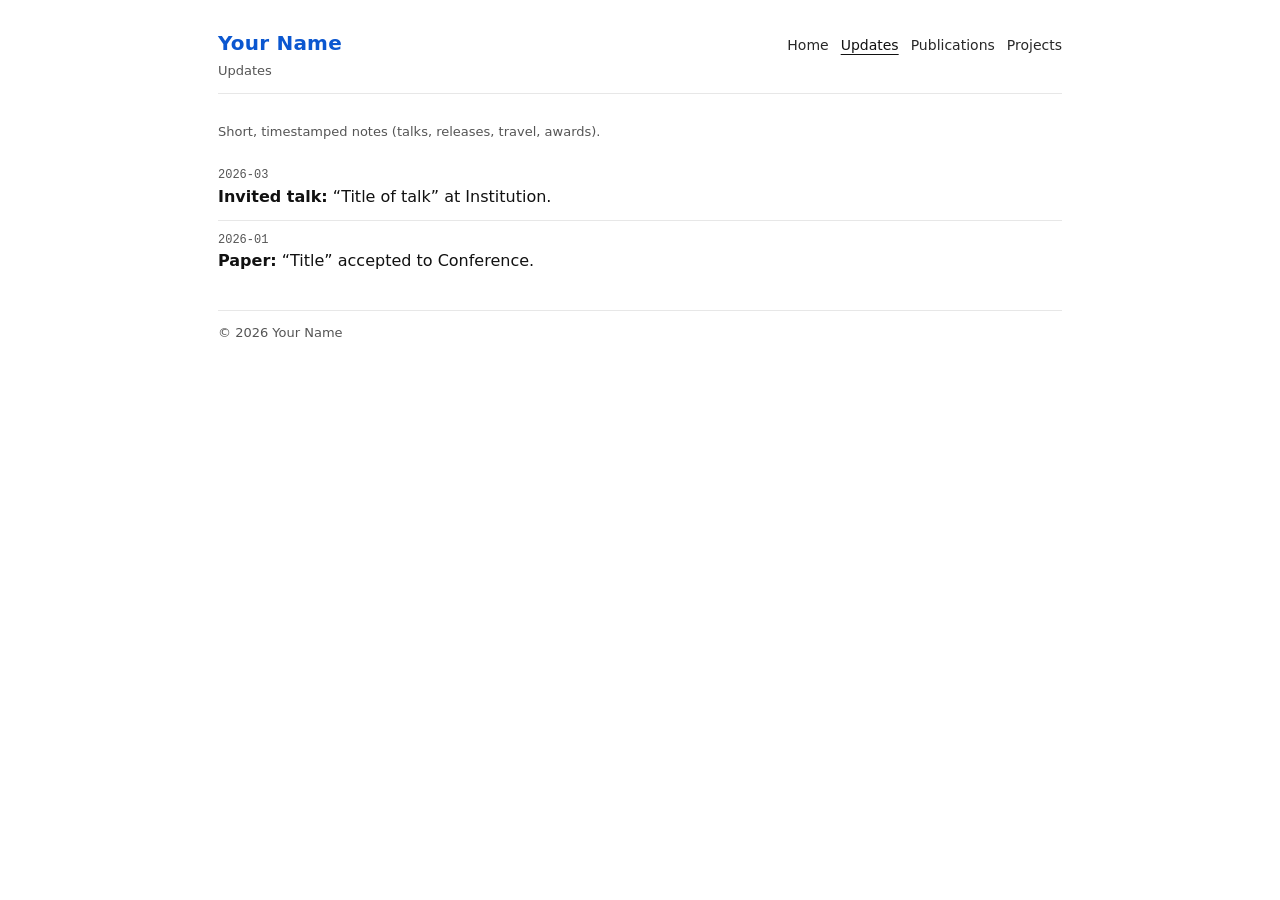
==== news/index.html @ 28f73090 "Add files via upload" ====
<!doctype html>
<html lang="en">
  <head>
    <meta charset="utf-8" />
    <meta name="viewport" content="width=device-width, initial-scale=1" />
    <title>Updates · Your Name</title>
    <meta name="description" content="Updates" />
    <link rel="stylesheet" href="/assets/style.css" />
  </head>
  <body>
    <div class="container">
      <header>
        <div class="brand">
          <h1><a href="/">Your Name</a></h1>
          <p class="subtitle">Updates</p>
        </div>
        <nav>
          <a href="/">Home</a>
          <a href="/updates/" aria-current="page">Updates</a>
          <a href="/publications/">Publications</a>
          <a href="/projects/">Projects</a>
        </nav>
      </header>

      <main>
        <p class="meta">Short, timestamped notes (talks, releases, travel, awards).</p>

        <ul class="list">
          <li>
            <div class="kicker">2026-03</div>
            <div>
              <strong>Invited talk:</strong> “Title of talk” at Institution.
            </div>
          </li>
          <li>
            <div class="kicker">2026-01</div>
            <div>
              <strong>Paper:</strong> “Title” accepted to Conference.
            </div>
          </li>
        </ul>
      </main>

      <footer>
        <div>© <span id="year"></span> Your Name</div>
      </footer>
    </div>

    <script>
      document.getElementById('year').textContent = new Date().getFullYear();
    </script>
  </body>
</html>
---- assets/style.css ----
/* Minimal, typography-first styling (inspired by clean academic pages)
   Customize: update the --max-width, font sizes, and link color if desired.
*/

:root {
  --max-width: 880px;
  --fg: #111;
  --muted: #555;
  --bg: #fff;
  --border: #e7e7e7;
  --link: #0b57d0;
  --link-visited: #6f42c1;

  --font: ui-sans-serif, system-ui, -apple-system, BlinkMacSystemFont, "Segoe UI", Roboto,
    Helvetica, Arial, "Apple Color Emoji", "Segoe UI Emoji";
  --mono: ui-monospace, SFMono-Regular, Menlo, Monaco, Consolas, "Liberation Mono", "Courier New";
}

* { box-sizing: border-box; }

html, body {
  margin: 0;
  padding: 0;
  background: var(--bg);
  color: var(--fg);
  font-family: var(--font);
  line-height: 1.55;
}

a { color: var(--link); text-decoration: none; }
a:hover { text-decoration: underline; }
a:visited { color: var(--link-visited); }

.container {
  max-width: var(--max-width);
  padding: 28px 18px;
  margin: 0 auto;
}

header {
  display: flex;
  align-items: baseline;
  justify-content: space-between;
  gap: 16px;
  padding-bottom: 12px;
  border-bottom: 1px solid var(--border);
}

.brand {
  display: flex;
  flex-direction: column;
  gap: 2px;
}

.brand h1 {
  font-size: 20px;
  margin: 0;
  font-weight: 650;
  letter-spacing: 0.2px;
}

.brand .subtitle {
  margin: 0;
  font-size: 13px;
  color: var(--muted);
}

nav {
  display: flex;
  flex-wrap: wrap;
  gap: 12px;
  justify-content: flex-end;
}

nav a {
  font-size: 14px;
  color: var(--fg);
  opacity: 0.9;
}

nav a[aria-current="page"] {
  text-decoration: underline;
  text-underline-offset: 4px;
  opacity: 1;
}

main {
  padding-top: 18px;
}

h2 {
  font-size: 18px;
  margin: 22px 0 10px;
}

p { margin: 10px 0; }

.meta {
  color: var(--muted);
  font-size: 13px;
}

.list {
  list-style: none;
  padding: 0;
  margin: 14px 0;
}

.list li {
  padding: 10px 0;
  border-bottom: 1px solid var(--border);
}

.list li:last-child { border-bottom: none; }

.kicker {
  font-family: var(--mono);
  font-size: 12px;
  color: var(--muted);
}

footer {
  margin-top: 26px;
  padding-top: 12px;
  border-top: 1px solid var(--border);
  color: var(--muted);
  font-size: 13px;
}

@media (prefers-color-scheme: dark) {
  :root {
    --fg: #eee;
    --muted: #b2b2b2;
    --bg: #0d0f12;
    --border: #262a31;
    --link: #7db7ff;
    --link-visited: #c39bff;
  }
}
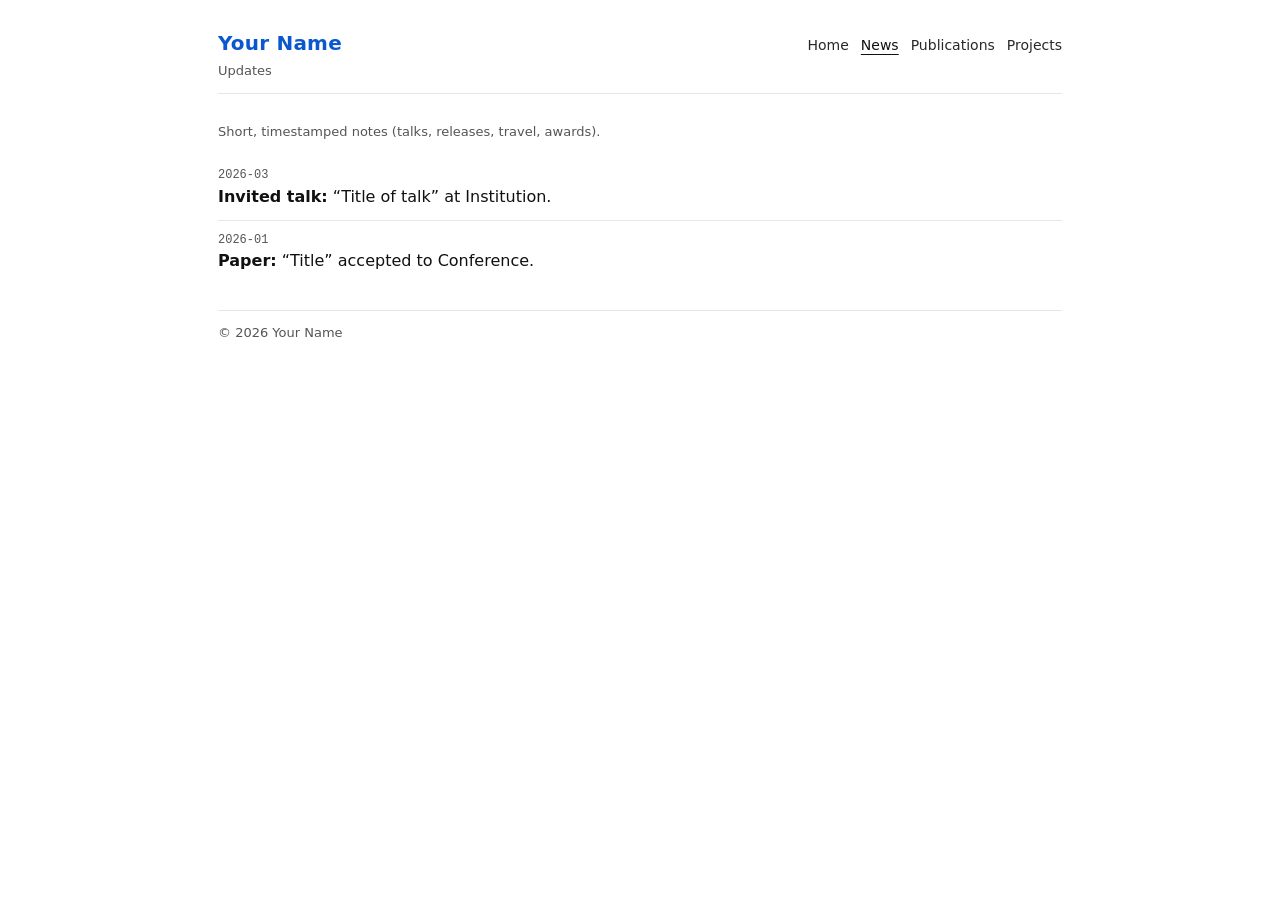
==== commit 40a6d83c: "Update index.html" ====
--- a/news/index.html
+++ b/news/index.html
@@ -3,7 +3,7 @@
   <head>
     <meta charset="utf-8" />
     <meta name="viewport" content="width=device-width, initial-scale=1" />
-    <title>Updates · Your Name</title>
+    <title>News · Your Name</title>
     <meta name="description" content="Updates" />
     <link rel="stylesheet" href="/assets/style.css" />
   </head>
@@ -16,7 +16,7 @@
         </div>
         <nav>
           <a href="/">Home</a>
-          <a href="/updates/" aria-current="page">Updates</a>
+          <a href="/news/" aria-current="page">News</a>
           <a href="/publications/">Publications</a>
           <a href="/projects/">Projects</a>
         </nav>
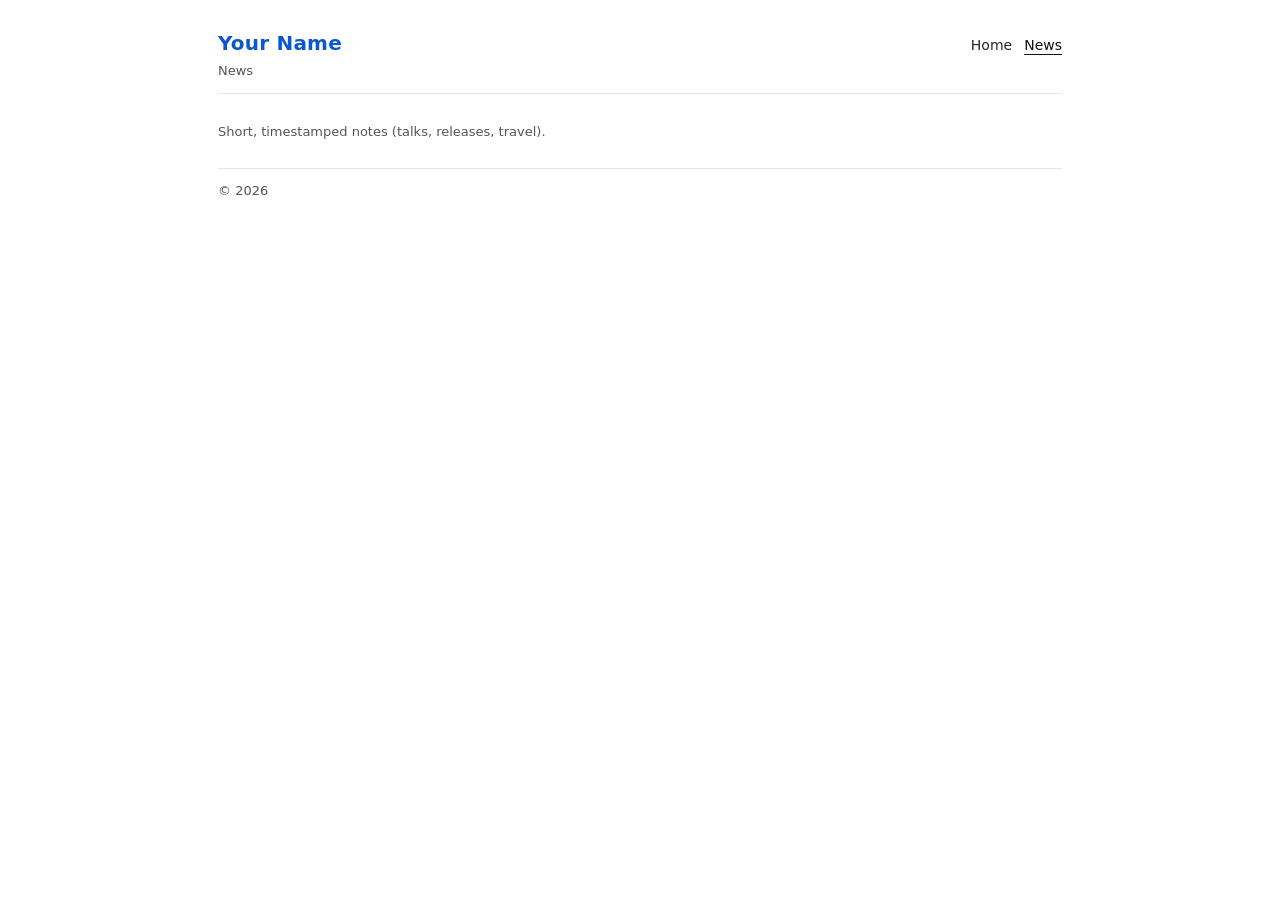
==== commit 6df515c0: "Update index.html" ====
--- a/news/index.html
+++ b/news/index.html
@@ -3,7 +3,7 @@
   <head>
     <meta charset="utf-8" />
     <meta name="viewport" content="width=device-width, initial-scale=1" />
-    <title>News · Your Name</title>
+    <title>News · Jesus A. Omaña Iglesias</title>
     <meta name="description" content="Updates" />
     <link rel="stylesheet" href="/assets/style.css" />
   </head>
@@ -12,19 +12,21 @@
       <header>
         <div class="brand">
           <h1><a href="/">Your Name</a></h1>
-          <p class="subtitle">Updates</p>
+          <p class="subtitle">News</p>
         </div>
         <nav>
           <a href="/">Home</a>
           <a href="/news/" aria-current="page">News</a>
+          <!--
           <a href="/publications/">Publications</a>
           <a href="/projects/">Projects</a>
+          -->
         </nav>
       </header>
 
       <main>
-        <p class="meta">Short, timestamped notes (talks, releases, travel, awards).</p>
-
+        <p class="meta">Short, timestamped notes (talks, releases, travel).</p>
+        <!--
         <ul class="list">
           <li>
             <div class="kicker">2026-03</div>
@@ -39,10 +41,11 @@
             </div>
           </li>
         </ul>
+        -->
       </main>
 
       <footer>
-        <div>© <span id="year"></span> Your Name</div>
+        <div>© <span id="year"></span> </div>
       </footer>
     </div>
 
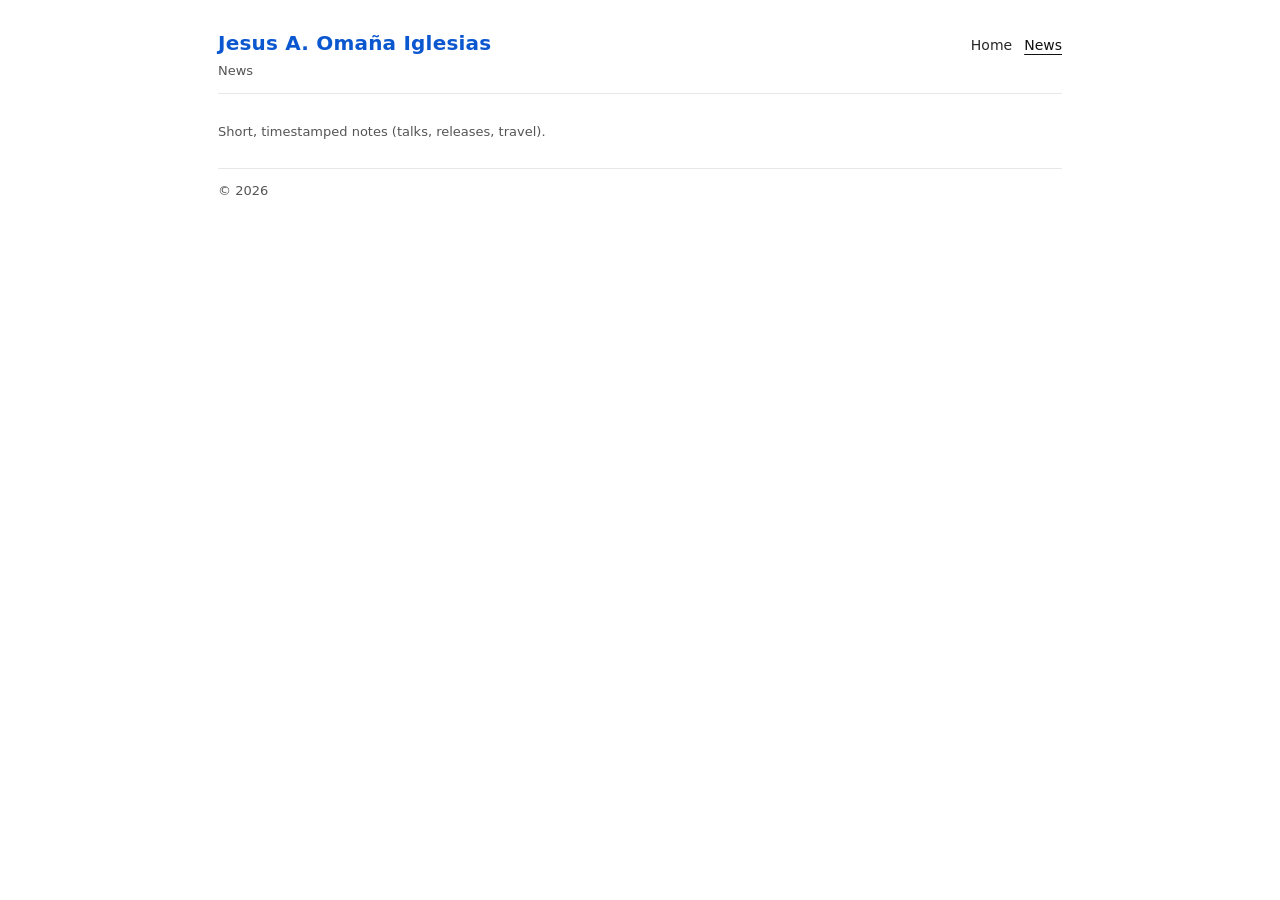
==== commit a508d815: "Update index.html" ====
--- a/news/index.html
+++ b/news/index.html
@@ -11,7 +11,7 @@
     <div class="container">
       <header>
         <div class="brand">
-          <h1><a href="/">Your Name</a></h1>
+          <h1><a href="/">Jesus A. Omaña Iglesias</a></h1>
           <p class="subtitle">News</p>
         </div>
         <nav>
